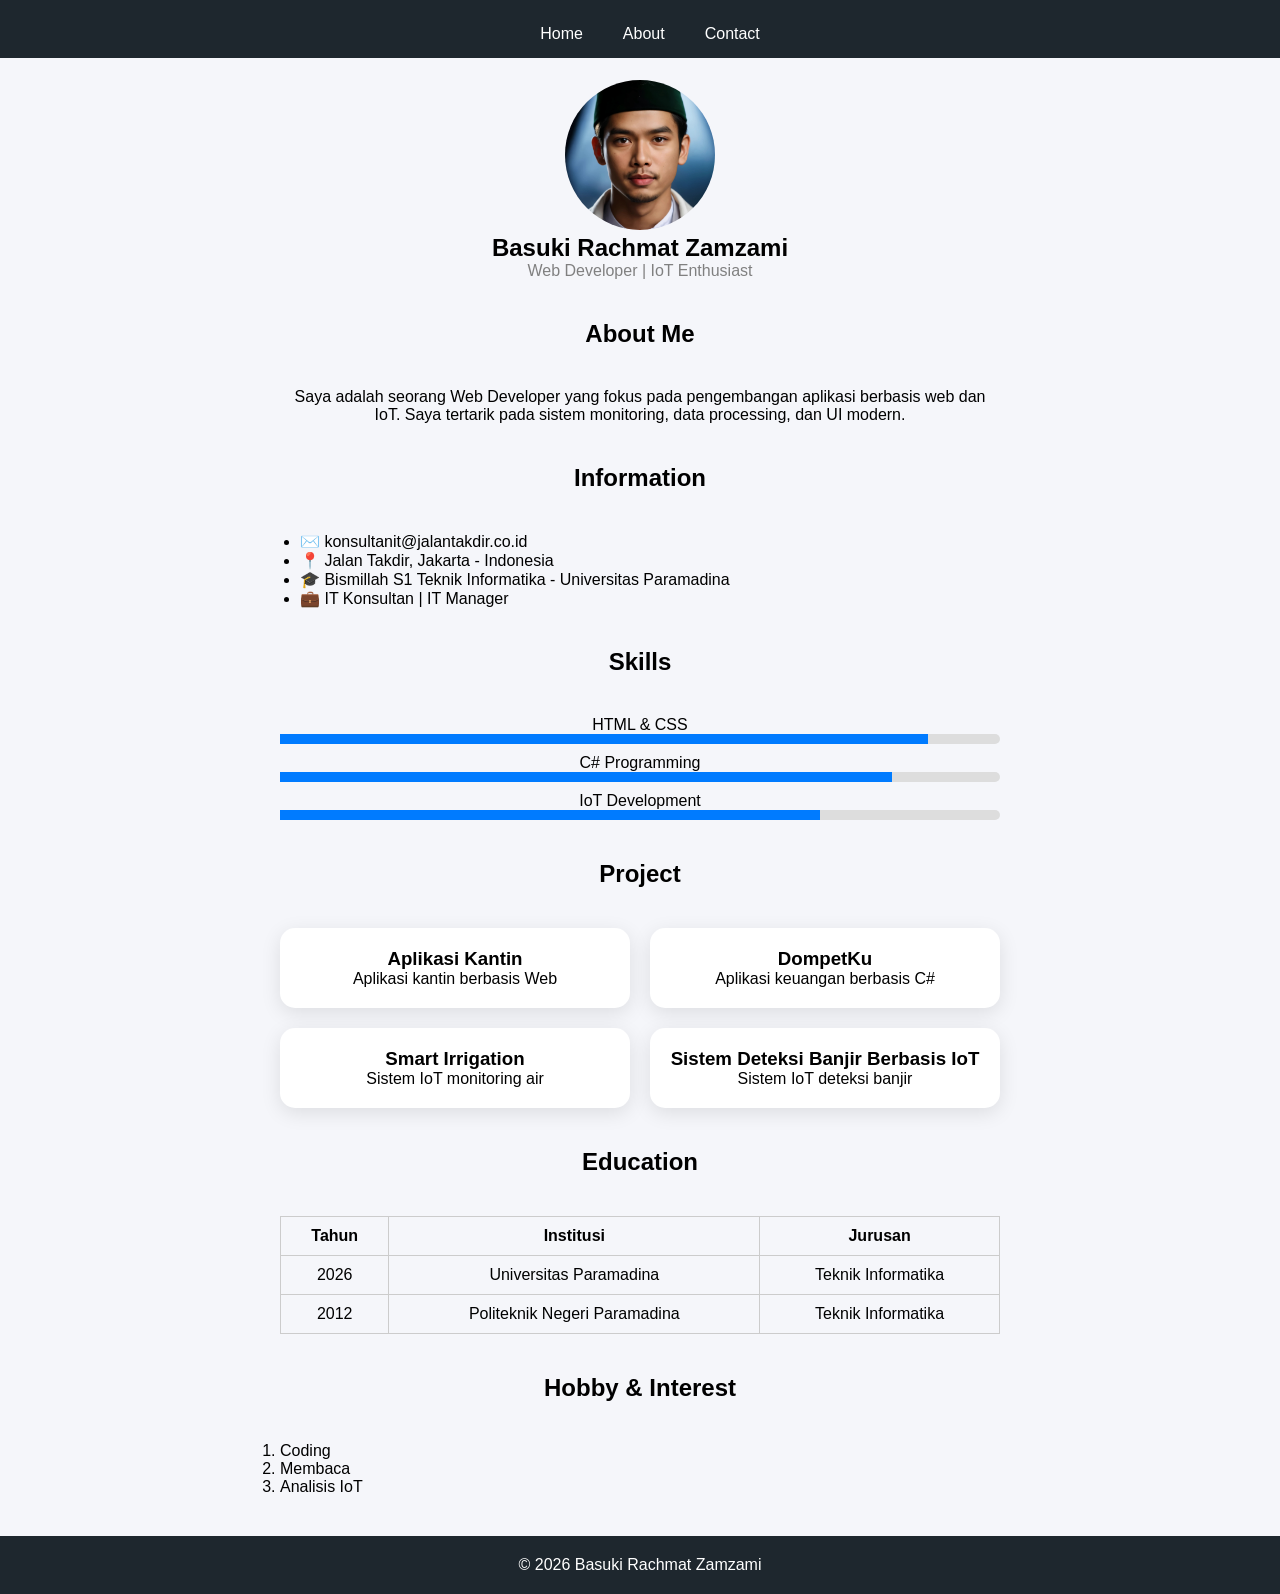
==== about.html @ 13a9b0be "Add files via upload" ====
<!DOCTYPE html>
<html lang="id">
<head>
    <meta charset="UTF-8">
    <title>About</title>
    <link rel="stylesheet" href="style.css">
</head>

<body>

<nav>
    <ul>
        <li><a href="index.html">Home</a></li>
        <li><a href="about.html">About</a></li>
        <li><a href="contact.html">Contact</a></li>
    </ul>
</nav>

<section class="section fade-in center">
    <img src="profile.jpg" class="profile-img" alt="Profile">

    <h1>Basuki Rachmat Zamzami</h1>
    <p style="color: gray;">Web Developer | IoT Enthusiast</p>

    <h2>About Me</h2>
    <p>
        Saya adalah seorang Web Developer yang fokus pada pengembangan aplikasi berbasis web
        dan IoT. Saya tertarik pada sistem monitoring, data processing, dan UI modern.
    </p>

    <h2>Information</h2>
    <ul>
        <li>✉️ konsultanit@jalantakdir.co.id</li>
        <li>📍 Jalan Takdir, Jakarta - Indonesia</li>
        <li>🎓 Bismillah S1 Teknik Informatika - Universitas Paramadina</li> 
        <li>💼 IT Konsultan | IT Manager</li>
    </ul>

    <h2>Skills</h2>
    <div class="skill">
        <p>HTML & CSS</p>
        <div class="skill-bar">
            <div class="skill-fill html"></div>
        </div>
    </div>
    <div class="skill">
        <p>C# Programming</p>
        <div class="skill-bar">
            <div class="skill-fill css"></div>
        </div>
    </div>
    <div class="skill">
        <p>IoT Development</p>
        <div class="skill-bar">
            <div class="skill-fill js"></div>
        </div>
    </div>

    <h2>Project</h2>
    <div class="grid">
        <div class="card fade-in">
            <h3>Aplikasi Kantin</h3>
            <p>Aplikasi kantin berbasis Web</p>
        </div>
        <div class="card fade-in">
            <h3>DompetKu</h3>
            <p>Aplikasi keuangan berbasis C#</p>
        </div>
        <div class="card fade-in">
            <h3>Smart Irrigation</h3>
            <p>Sistem IoT monitoring air</p>
        </div>
        <div class="card fade-in">
            <h3>Sistem Deteksi Banjir Berbasis IoT</h3>
            <p>Sistem IoT deteksi banjir</p>
        </div>
    </div>

    <h2>Education</h2>
    <table class="fade-in">
        <tr>
            <th>Tahun</th>
            <th>Institusi</th>
            <th>Jurusan</th>
        </tr>
        <tr>
            <td>2026</td>
            <td>Universitas Paramadina</td>
            <td>Teknik Informatika</td>
        </tr>
        <tr>
            <td>2012</td>
            <td>Politeknik Negeri Paramadina</td>
            <td>Teknik Informatika</td>
        </tr>
    </table>
    
    <h2>Hobby & Interest</h2>
    <ol>
        <li>Coding</li>
        <li>Membaca</li>
        <li>Analisis IoT</li>
    </ol>
</section>

<footer>
    <p>© 2026 Basuki Rachmat Zamzami</p>
</footer>

<script src="script.js"></script>
</body>
</html>
---- style.css ----
/* RESET */
* {
    margin: 0;
    padding: 0;
    box-sizing: border-box;
    font-family: 'Segoe UI', sans-serif;
    scroll-behavior: smooth;
}

/* BODY */
body {
    background: #f5f6fa;
}

/* NAVBAR */
nav {
    position: fixed;
    width: 100%;
    background: #1e272e;
    padding: 15px 0;
    z-index: 1000;
}

nav ul {
    display: flex;
    justify-content: center;
    list-style: none;
}

nav ul li {
    margin: 0 20px;
}

nav ul li a {
    color: white;
    text-decoration: none;
}

nav ul li a:hover {
    color: #00cec9;
}

/* HERO */
.hero {
    height: 100vh;
    background: linear-gradient(to right, #00cec9, #0984e3);
    display: flex;
    align-items: center;
    justify-content: center;
    flex-direction: column;
    text-align: center;
    color: white;
}

.hero h1 {
    font-size: 50px;
}

.hero p {
    margin-top: 10px;
    font-size: 20px;
}

/* BUTTON */
.btn {
    margin-top: 20px;
    padding: 12px 25px;
    background: white;
    color: #0984e3;
    border-radius: 30px;
    text-decoration: none;
    transition: 0.3s;
}

.btn:hover {
    background: #dfe6e9;
}

/* SECTION */
.section {
    padding: 40px;
    max-width: 800px;
    margin: auto;
}

.section h2 {
    text-align: center;
    margin-top: 40px;
    margin-bottom: 40px;
}

/* CENTER */
.center {
    text-align: center;
}

/* GRID */
.grid {
    display: grid;
    grid-template-columns: repeat(auto-fit, minmax(250px, 1fr));
    gap: 20px;
}

/* CARD */
.card {
    background: white;
    padding: 20px;
    border-radius: 15px;
    box-shadow: 0 5px 20px rgba(0,0,0,0.1);
    transition: all 0.3s ease;
}

.card:hover {
    transform: translateY(-10px);
}

/* IMAGE */
.profile-img {
    width: 150px;
    border-radius: 50%;
    margin-top: 40px;
    transition: 0.3s;
}

.profile-img:hover {
    transform: scale(1.1);
}

/* SKILL */
.skill {
    margin-top: 10px;
}

.skill-bar {
    width: 100%;
    height: 10px;
    background: #ddd;
    border-radius: 10px;
}

.skill-fill {
    height: 10px;
    background: #007bff;
}

.html { width: 90%; }
.css { width: 85%; }
.js { width: 75%; }

/* LIST */
ul {
    margin-top: 10px;
    padding-left: 20px;
    text-align: left;
}

ol {
    text-align: left;
}

/* TABLE */
table {
    width: 100%;
    border-collapse: collapse;
}

th, td {
    padding: 10px;
    border: 1px solid #ccc;
    text-align: center;
}

/* FORM */
form input, form textarea {
    width: 100%;
    padding: 12px;
    margin: 10px 0;
    border-radius: 8px;
    border: 1px solid #ccc;
}

form button {
    background: #0984e3;
    color: white;
    padding: 12px;
    border: none;
    border-radius: 8px;
}

form button:hover {
    background: #0652DD;
}

/* FOOTER */
footer {
    text-align: center;
    padding: 20px;
    background: #1e272e;
    color: white;
}

/* ANIMASI */
.fade-in {
    opacity: 1;
}

/* RESPONSIVE */
@media(max-width: 768px) {
    .hero h1 {
        font-size: 35px;
    }
}
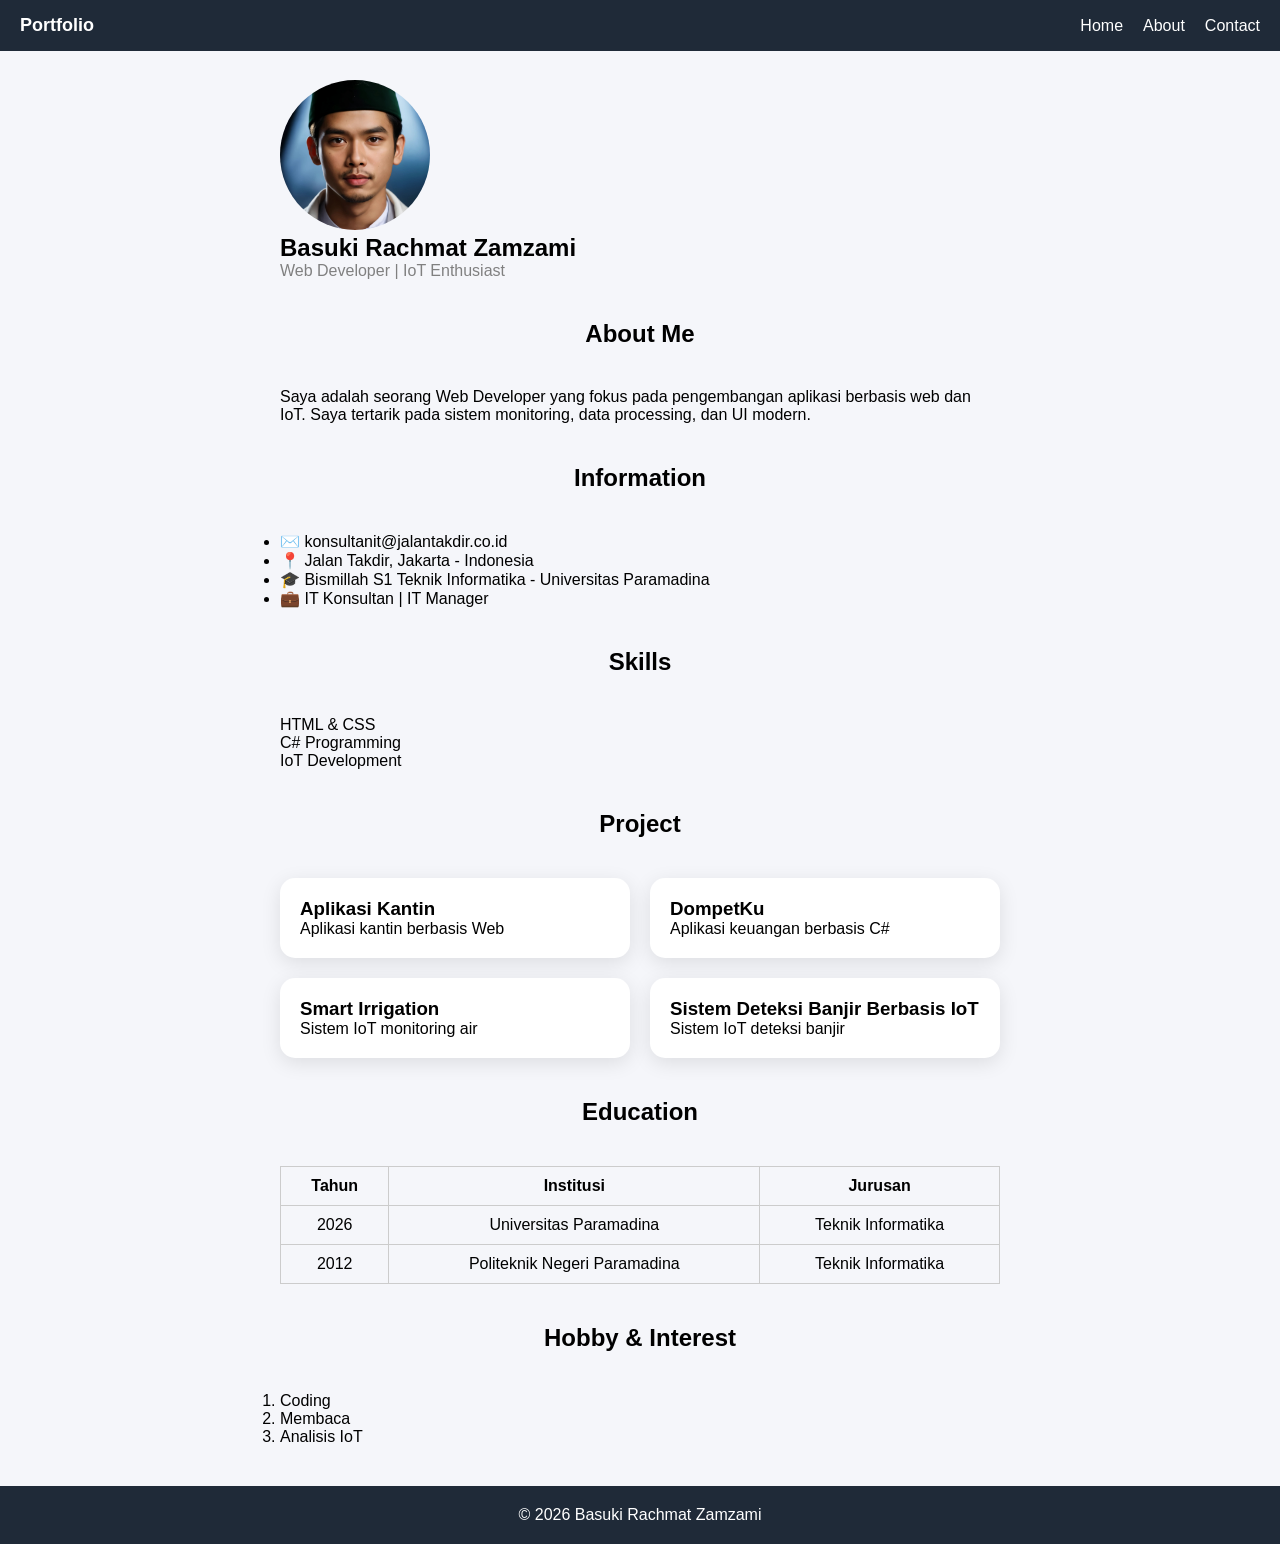
==== commit d80fad49: "Update about.html" ====
--- a/about.html
+++ b/about.html
@@ -2,6 +2,7 @@
 <html lang="id">
 <head>
     <meta charset="UTF-8">
+    <meta name="viewport" content="width=device-width, initial-scale=1.0">
     <title>About</title>
     <link rel="stylesheet" href="style.css">
 </head>
@@ -9,11 +10,13 @@
 <body>
 
 <nav>
-    <ul>
-        <li><a href="index.html">Home</a></li>
-        <li><a href="about.html">About</a></li>
-        <li><a href="contact.html">Contact</a></li>
-    </ul>
+  <div class="logo">Portfolio</div>
+  <div class="menu-toggle" id="menu-toggle">☰</div>
+  <ul id="menu">
+    <li><a href="index.html">Home</a></li>
+    <li><a href="about.html">About</a></li>
+    <li><a href="contact.html">Contact</a></li>
+  </ul>
 </nav>
 
 <section class="section fade-in center">
@@ -77,7 +80,7 @@
     </div>
 
     <h2>Education</h2>
-    <table class="fade-in">
+    <table class="fade-in table-container">
         <tr>
             <th>Tahun</th>
             <th>Institusi</th>
@@ -109,4 +112,4 @@
 
 <script src="script.js"></script>
 </body>
-</html>+</html>
--- a/style.css
+++ b/style.css
@@ -15,20 +15,27 @@
 /* NAVBAR */
 nav {
     position: fixed;
+    top: 0;
     width: 100%;
-    background: #1e272e;
-    padding: 15px 0;
+    background: #1f2a38;
+    display: flex;
+    justify-content: space-between;
+    align-items: center;
+    padding: 15px 20px;
     z-index: 1000;
 }
 
+.logo {
+    color: white;
+    font-size: 18px;
+    font-weight: bold;
+}
+
+/* MENU DESKTOP */
 nav ul {
     display: flex;
-    justify-content: center;
     list-style: none;
-}
-
-nav ul li {
-    margin: 0 20px;
+    gap: 20px;
 }
 
 nav ul li a {
@@ -38,6 +45,14 @@
 
 nav ul li a:hover {
     color: #00cec9;
+}
+
+/* HAMBURGER */
+.menu-toggle {
+    display: none;
+    font-size: 24px;
+    color: white;
+    cursor: pointer;
 }
 
 /* HERO */
@@ -50,6 +65,7 @@
     flex-direction: column;
     text-align: center;
     color: white;
+    padding-top: 80px;
 }
 
 .hero h1 {
@@ -85,13 +101,7 @@
 
 .section h2 {
     text-align: center;
-    margin-top: 40px;
-    margin-bottom: 40px;
-}
-
-/* CENTER */
-.center {
-    text-align: center;
+    margin: 40px 0;
 }
 
 /* GRID */
@@ -107,11 +117,11 @@
     padding: 20px;
     border-radius: 15px;
     box-shadow: 0 5px 20px rgba(0,0,0,0.1);
-    transition: all 0.3s ease;
+    transition: 0.3s;
 }
 
 .card:hover {
-    transform: translateY(-10px);
+    transform: translateY(-5px);
 }
 
 /* IMAGE */
@@ -126,39 +136,11 @@
     transform: scale(1.1);
 }
 
-/* SKILL */
-.skill {
-    margin-top: 10px;
-}
-
-.skill-bar {
-    width: 100%;
-    height: 10px;
-    background: #ddd;
-    border-radius: 10px;
-}
-
-.skill-fill {
-    height: 10px;
-    background: #007bff;
-}
-
-.html { width: 90%; }
-.css { width: 85%; }
-.js { width: 75%; }
-
-/* LIST */
-ul {
-    margin-top: 10px;
-    padding-left: 20px;
-    text-align: left;
-}
-
-ol {
-    text-align: left;
-}
-
 /* TABLE */
+.table-container {
+    overflow-x: auto;
+}
+
 table {
     width: 100%;
     border-collapse: collapse;
@@ -195,18 +177,51 @@
 footer {
     text-align: center;
     padding: 20px;
-    background: #1e272e;
-    color: white;
-}
-
-/* ANIMASI */
-.fade-in {
-    opacity: 1;
-}
-
-/* RESPONSIVE */
-@media(max-width: 768px) {
+    background: #1f2a38;
+    color: white;
+}
+
+/* ========================= */
+/* 🔥 RESPONSIVE MOBILE */
+/* ========================= */
+
+@media (max-width: 768px) {
+
+    .menu-toggle {
+        display: block;
+    }
+
+    nav {
+        flex-wrap: wrap;
+    }
+
+    nav ul {
+        display: none;
+        flex-direction: column;
+        width: 100%;
+        background: #1f2a38;
+        position: absolute;
+        top: 60px;
+        left: 0;
+    }
+
+    nav ul.active {
+        display: flex;
+    }
+
+    nav ul li {
+        padding: 10px 20px;
+    }
+
     .hero h1 {
-        font-size: 35px;
-    }
-}+        font-size: 28px;
+    }
+
+    .hero p {
+        font-size: 16px;
+    }
+
+    button {
+        width: 100%;
+    }
+}
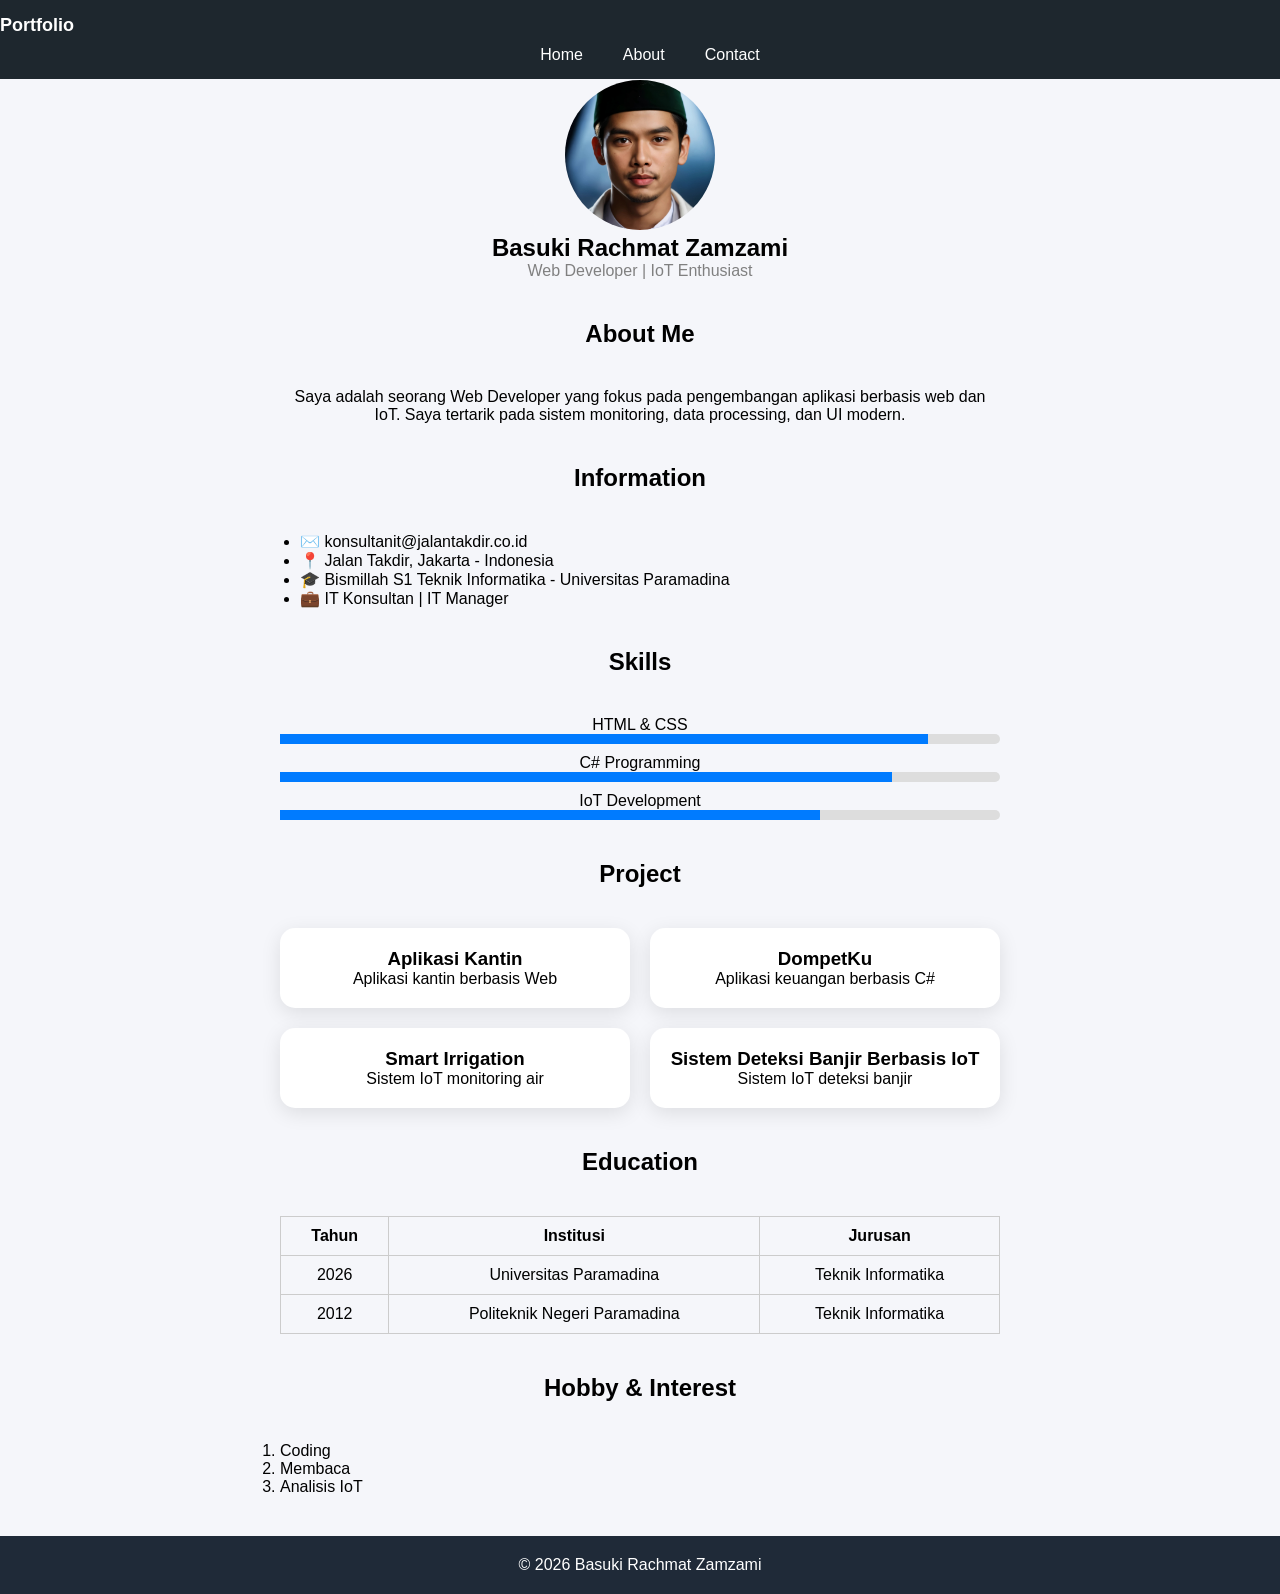
==== commit fe45605a: "Update about.html" ====
--- a/about.html
+++ b/about.html
@@ -32,7 +32,7 @@
     </p>
 
     <h2>Information</h2>
-    <ul>
+    <ul class="list">
         <li>✉️ konsultanit@jalantakdir.co.id</li>
         <li>📍 Jalan Takdir, Jakarta - Indonesia</li>
         <li>🎓 Bismillah S1 Teknik Informatika - Universitas Paramadina</li> 
@@ -99,7 +99,7 @@
     </table>
     
     <h2>Hobby & Interest</h2>
-    <ol>
+    <ol class="list">
         <li>Coding</li>
         <li>Membaca</li>
         <li>Analisis IoT</li>
--- a/style.css
+++ b/style.css
@@ -13,29 +13,29 @@
 }
 
 /* NAVBAR */
+.logo {
+    color: white;
+    font-size: 18px;
+    font-weight: bold;
+}
+
+/* MENU DESKTOP */
 nav {
     position: fixed;
-    top: 0;
-    width: 100%;
-    background: #1f2a38;
-    display: flex;
-    justify-content: space-between;
-    align-items: center;
-    padding: 15px 20px;
+    width: 100%;
+    background: #1e272e;
+    padding: 15px 0;
     z-index: 1000;
 }
 
-.logo {
-    color: white;
-    font-size: 18px;
-    font-weight: bold;
-}
-
-/* MENU DESKTOP */
 nav ul {
     display: flex;
+    justify-content: center;
     list-style: none;
-    gap: 20px;
+}
+
+nav ul li {
+    margin: 0 20px;
 }
 
 nav ul li a {
@@ -101,7 +101,13 @@
 
 .section h2 {
     text-align: center;
-    margin: 40px 0;
+    margin-top: 40px;
+    margin-bottom: 40px;
+}
+
+/* CENTER */
+.center {
+    text-align: center;
 }
 
 /* GRID */
@@ -134,6 +140,38 @@
 
 .profile-img:hover {
     transform: scale(1.1);
+}
+
+/* SKILL */
+.skill {
+    margin-top: 10px;
+}
+
+.skill-bar {
+    width: 100%;
+    height: 10px;
+    background: #ddd;
+    border-radius: 10px;
+}
+
+.skill-fill {
+    height: 10px;
+    background: #007bff;
+}
+
+.html { width: 90%; }
+.css { width: 85%; }
+.js { width: 75%; }
+
+/* LIST */
+ul {
+    margin-top: 10px;
+    padding-left: 20px;
+    text-align: left;
+}
+
+ol {
+    text-align: left;
 }
 
 /* TABLE */
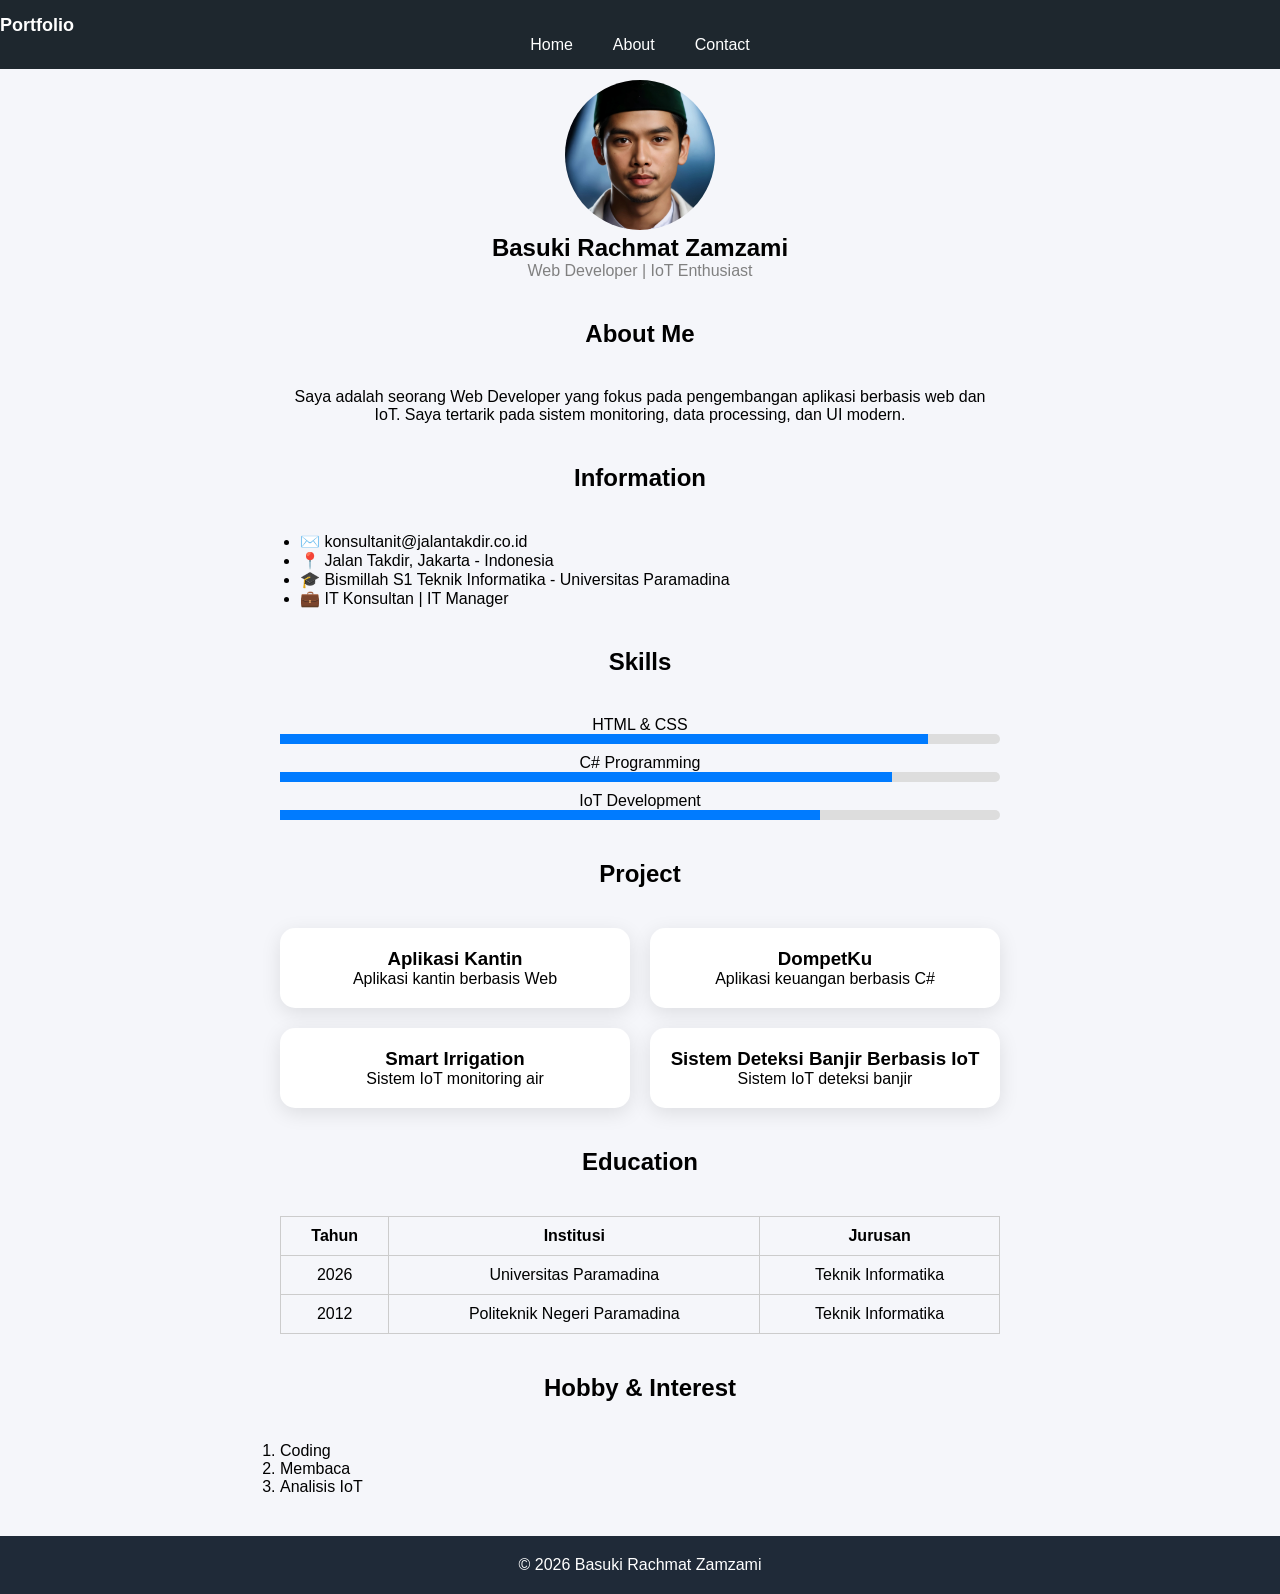
==== commit 60def1e6: "Update about.html" ====
--- a/about.html
+++ b/about.html
@@ -32,7 +32,7 @@
     </p>
 
     <h2>Information</h2>
-    <ul class="list">
+    <ul class="bullet">
         <li>✉️ konsultanit@jalantakdir.co.id</li>
         <li>📍 Jalan Takdir, Jakarta - Indonesia</li>
         <li>🎓 Bismillah S1 Teknik Informatika - Universitas Paramadina</li> 
@@ -99,7 +99,7 @@
     </table>
     
     <h2>Hobby & Interest</h2>
-    <ol class="list">
+    <ol class="angka">
         <li>Coding</li>
         <li>Membaca</li>
         <li>Analisis IoT</li>
--- a/style.css
+++ b/style.css
@@ -110,6 +110,17 @@
     text-align: center;
 }
 
+/* LIST */
+.bullet {
+    margin-top: 10px;
+    padding-left: 20px;
+    text-align: left;
+}
+
+.angka {
+    text-align: left;
+}
+
 /* GRID */
 .grid {
     display: grid;
@@ -162,17 +173,6 @@
 .html { width: 90%; }
 .css { width: 85%; }
 .js { width: 75%; }
-
-/* LIST */
-ul {
-    margin-top: 10px;
-    padding-left: 20px;
-    text-align: left;
-}
-
-ol {
-    text-align: left;
-}
 
 /* TABLE */
 .table-container {
